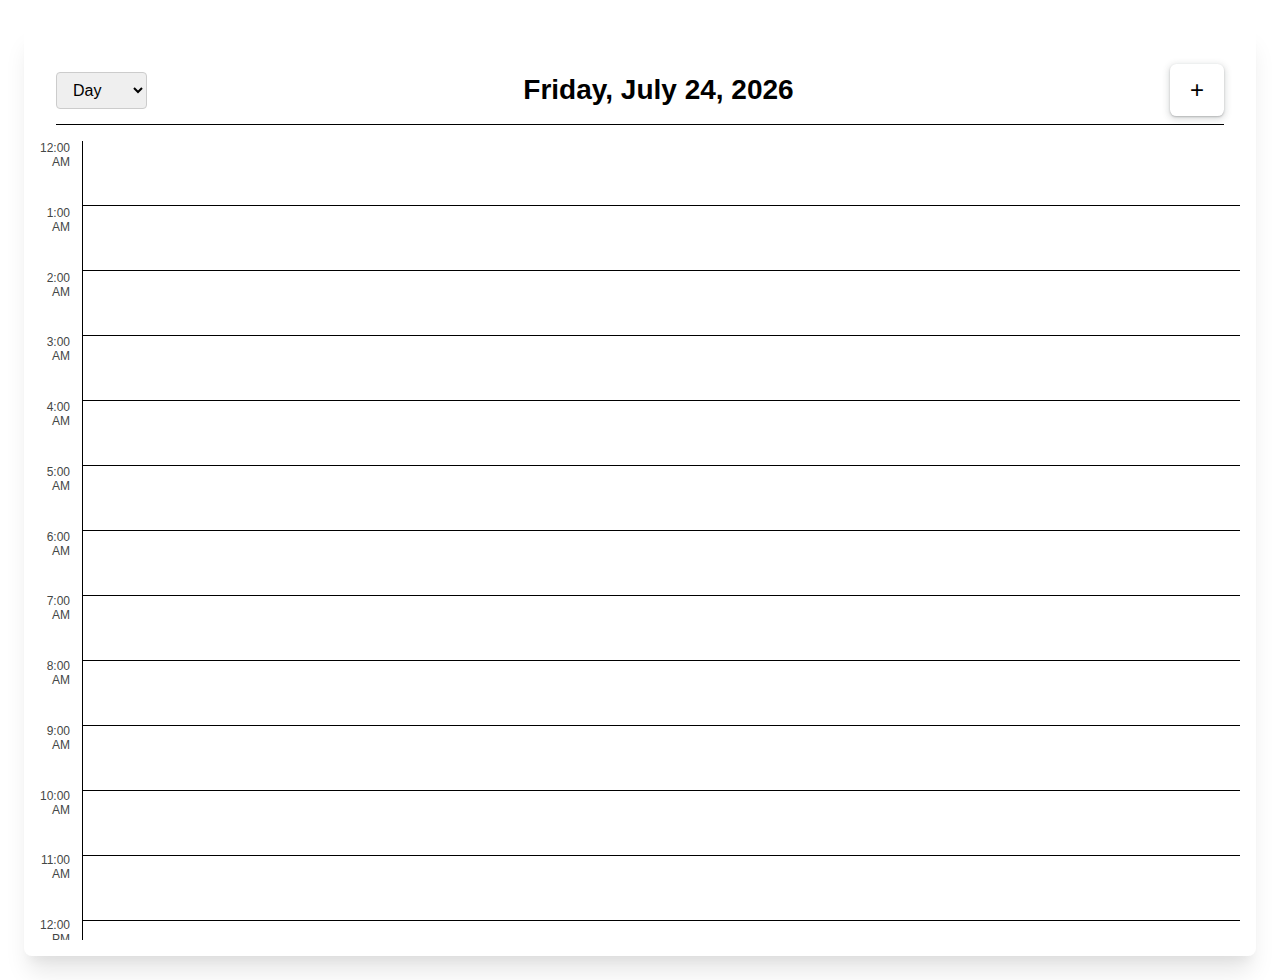
==== index.html @ 7ab1689f "should be third commit but ok, basic structure of day view complete, sswitching between the views al" ====
<!DOCTYPE html>
<html lang="en">
  <head>
    <meta charset="UTF-8" />
    <meta name="viewport" content="width=device-width, initial-scale=1.0" />
    <title>Calendar</title>
    <script>
      window.location.href = "day.html"; // Redirect to the default view
    </script>
  </head>
  <body></body>
</html>
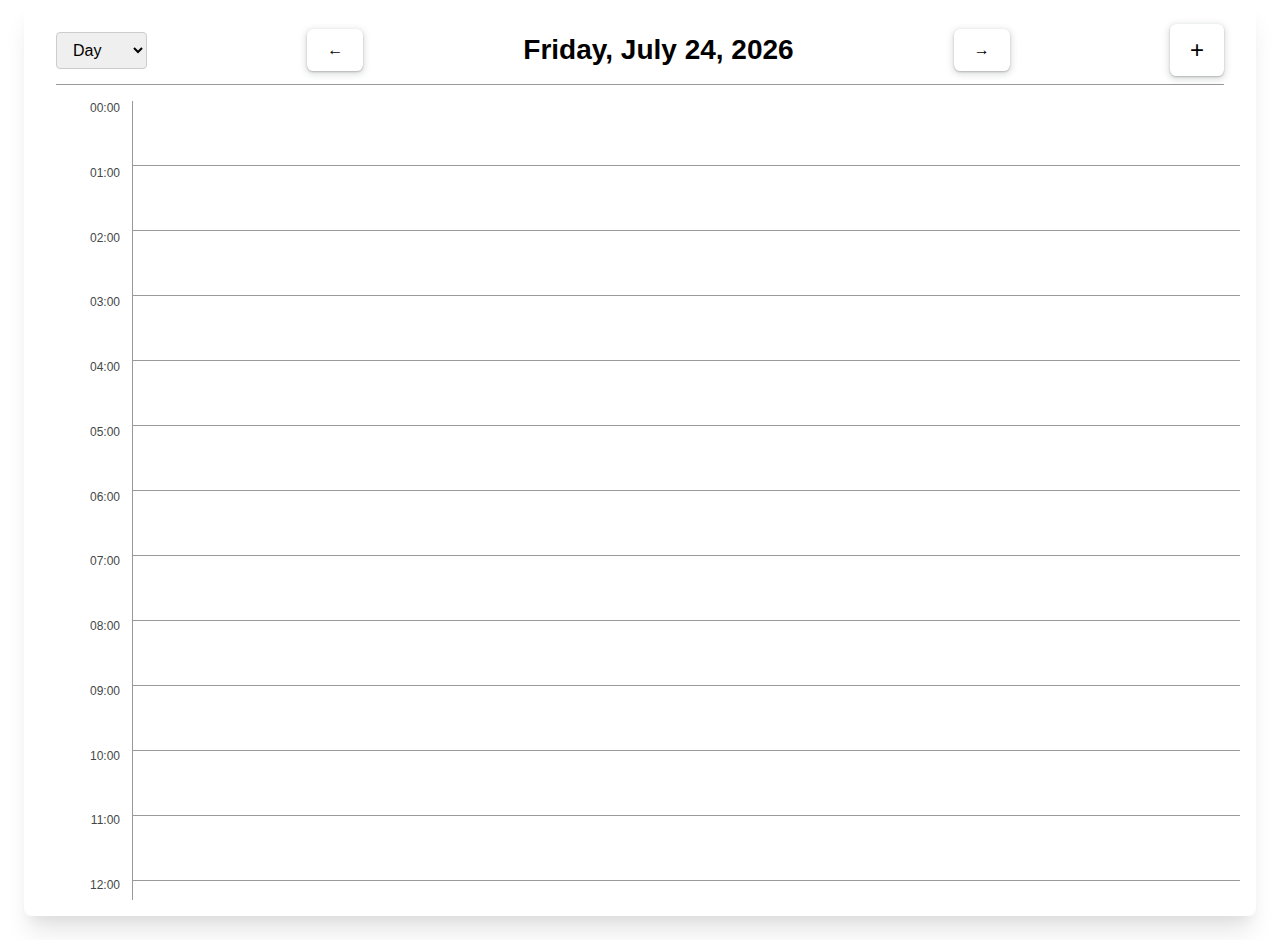
==== commit 0e391747: "fixed some issues" ====
--- a/index.html
+++ b/index.html
@@ -5,7 +5,7 @@
     <meta name="viewport" content="width=device-width, initial-scale=1.0" />
     <title>Calendar</title>
     <script>
-      window.location.href = "day.html"; // Redirect to the default view
+      window.location.href = "/pages/day.html"; // Redirect to the default view
     </script>
   </head>
   <body></body>
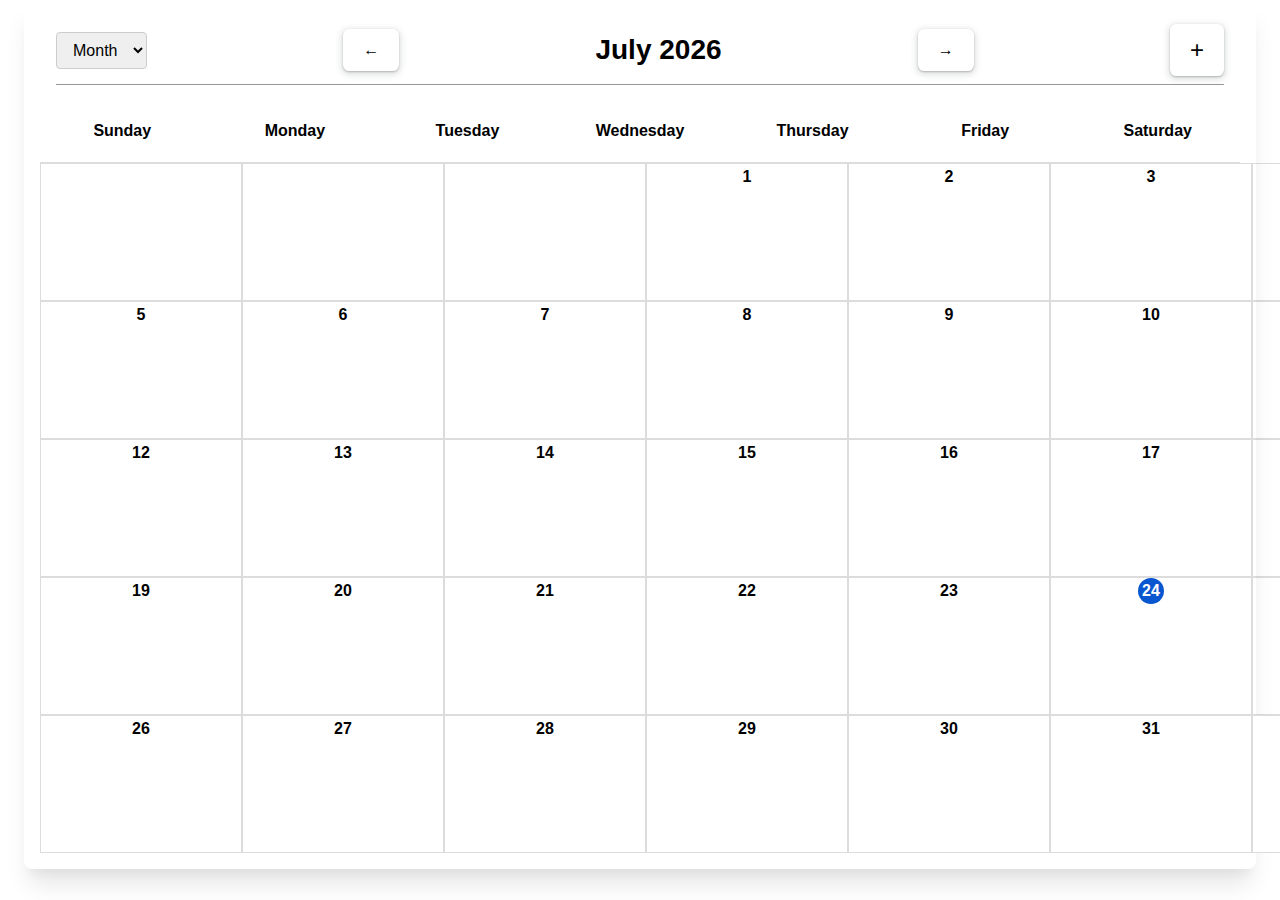
==== commit 7ace001d: "changed default view from day to month" ====
--- a/index.html
+++ b/index.html
@@ -5,7 +5,7 @@
     <meta name="viewport" content="width=device-width, initial-scale=1.0" />
     <title>Calendar</title>
     <script>
-      window.location.href = "/pages/day.html"; // Redirect to the default view
+      window.location.href = "/pages/month.html"; // Redirect to the default view
     </script>
   </head>
   <body></body>
